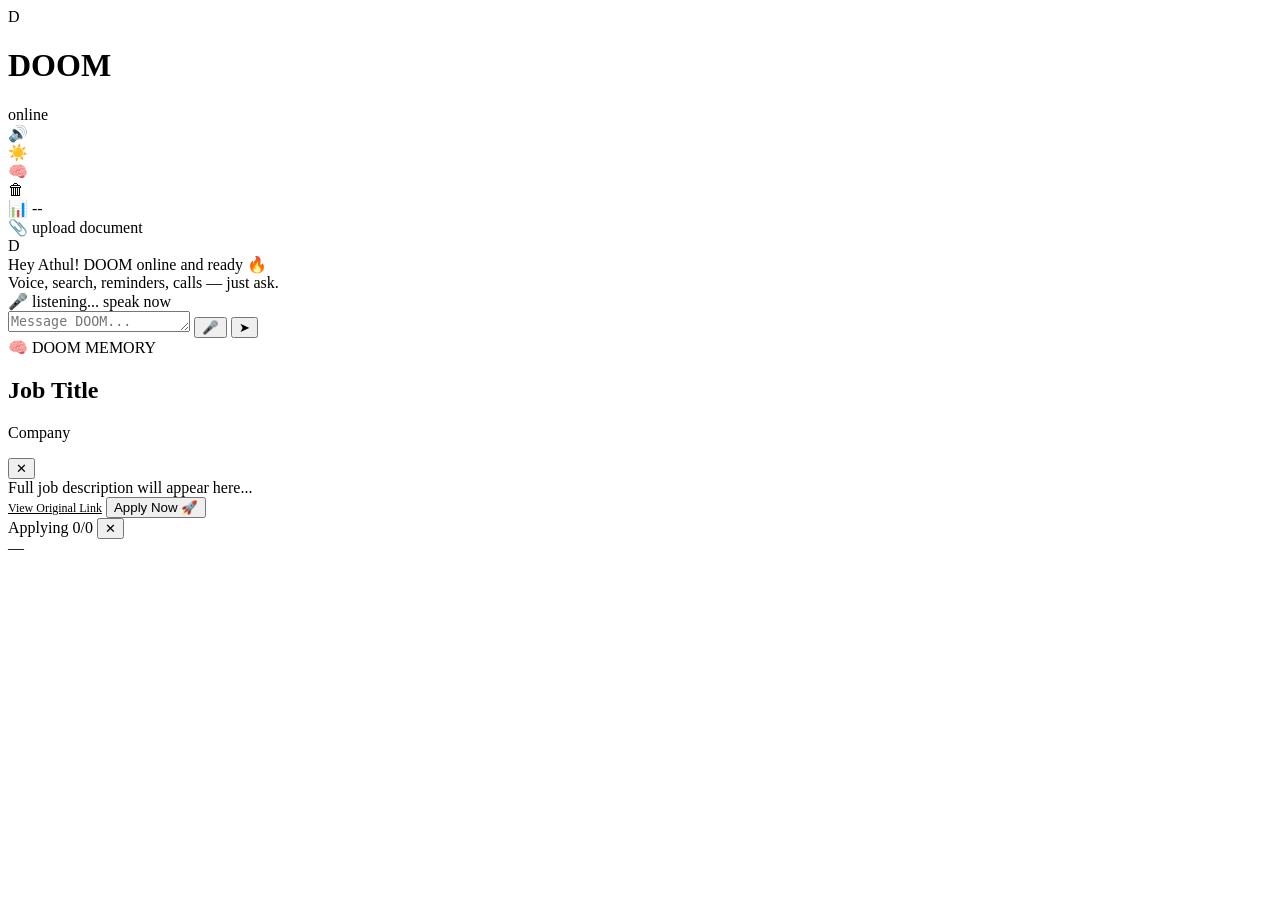
==== src/api/index.html @ 0cdf6266 "edit frontend script with soild principles" ====
<!DOCTYPE html>
<html lang="en">
<head>
  <meta charset="UTF-8" />
  <meta name="viewport" content="width=device-width, initial-scale=1.0, viewport-fit=cover"/>
  <title>DOOM AI</title>
  <link rel="manifest" href="/manifest.json" />
  <meta name="theme-color" content="#0a0a0a" />
  <meta name="apple-mobile-web-app-capable" content="yes" />
  <meta name="apple-mobile-web-app-status-bar-style" content="black-translucent" />
  <meta name="apple-mobile-web-app-title" content="DOOM" />
  <link href="https://fonts.googleapis.com/css2?family=Space+Grotesk:wght@400;500;600;700&family=DM+Mono:wght@400;500&display=swap" rel="stylesheet">
  <link rel="stylesheet" href="/static/style.css" />
  <script src="https://accounts.google.com/gsi/client" async defer></script>
</head>
<body>
<div class="app">

  <!-- HEADER -->
  <div class="header">
    <div class="header-left">
      <div class="logo">D</div>
      <div class="header-info">
        <h1>DOOM</h1>
        <div class="status">
          <div class="status-dot" id="status-dot"></div>
          <span id="status-text">online</span>
        </div>
      </div>
    </div>
    <div class="header-actions">
      <div class="icon-btn" id="speak-btn" title="Toggle voice">🔊</div>
      <div class="icon-btn" title="Daily Briefing">☀️</div>
      <div class="icon-btn" title="Memory">🧠</div>
      <div class="icon-btn" title="Clear">🗑</div>
    </div>
  </div>


  <!-- STATS BAR -->
  <div class="stats-bar">
    <div class="success-rate-badge" id="success-rate-badge">📊 --</div>
  </div>


  <!-- UPLOAD BAR -->
  <div class="upload-bar">
    <label class="upload-label">
      📎 upload document
      <input type="file" id="file-upload" accept=".pdf,.txt,.md" style="display:none" />
    </label>
  </div>

  <!-- MESSAGES -->
  <div id="messages">
    <div class="msg-row">
      <div class="avatar doom">D</div>
      <div class="bubble doom">Hey Athul! DOOM online and ready 🔥<br/>Voice, search, reminders, calls — just ask.</div>
    </div>
  </div>

  <!-- VOICE BANNER -->
  <div class="voice-banner" id="voice-banner">🎤 listening... speak now</div>

  <!-- INPUT -->
  <div class="input-area">
    <div class="composer">
      <textarea id="input" placeholder="Message DOOM..." rows="1"></textarea>
      <button class="mic-btn" id="mic" aria-label="Voice input">🎤</button>
      <button class="send-btn" id="send" aria-label="Send message">➤</button>
    </div>
  </div>

</div>

<!-- MEMORY PANEL -->
<div class="memory-panel" id="memory-panel">
  <div class="memory-sheet">
    <div class="sheet-handle"></div>
    <div class="sheet-title">🧠 DOOM MEMORY</div>
    <div id="memory-content"></div>
  </div>
</div>

<!-- JOB DETAIL MODAL -->
<div class="job-modal-panel" id="job-modal">
  <div class="job-modal-sheet">
    <div class="job-modal-header">
      <div>
        <h2 id="modal-job-title">Job Title</h2>
        <p id="modal-job-company">Company</p>
      </div>
      <button class="job-modal-close" id="job-modal-close-btn">✕</button>
    </div>
    <div class="job-modal-body" id="modal-job-desc">
      Full job description will appear here...
    </div>
    <div class="job-modal-footer">
      <a id="modal-job-url" href="#" target="_blank" style="font-size: 12px; color: var(--text-dim); text-decoration: underline;">View Original Link</a>
      <button class="btn-apply" id="modal-apply-btn">Apply Now 🚀</button>
    </div>
  </div>
</div>

<div class="apply-progress-panel" id="apply-progress-panel">
  <div class="apply-progress-header">
    <span id="apply-progress-label">Applying 0/0</span>
    <button class="job-modal-close" id="apply-progress-close-btn">✕</button>
  </div>
  <div class="apply-progress-company" id="apply-progress-company">—</div>
  <div class="apply-progress-track">
    <div class="apply-progress-fill" id="apply-progress-fill"></div>
  </div>
</div>

<script type="module" src="/static/js/main.js"></script>
</body>
</html>
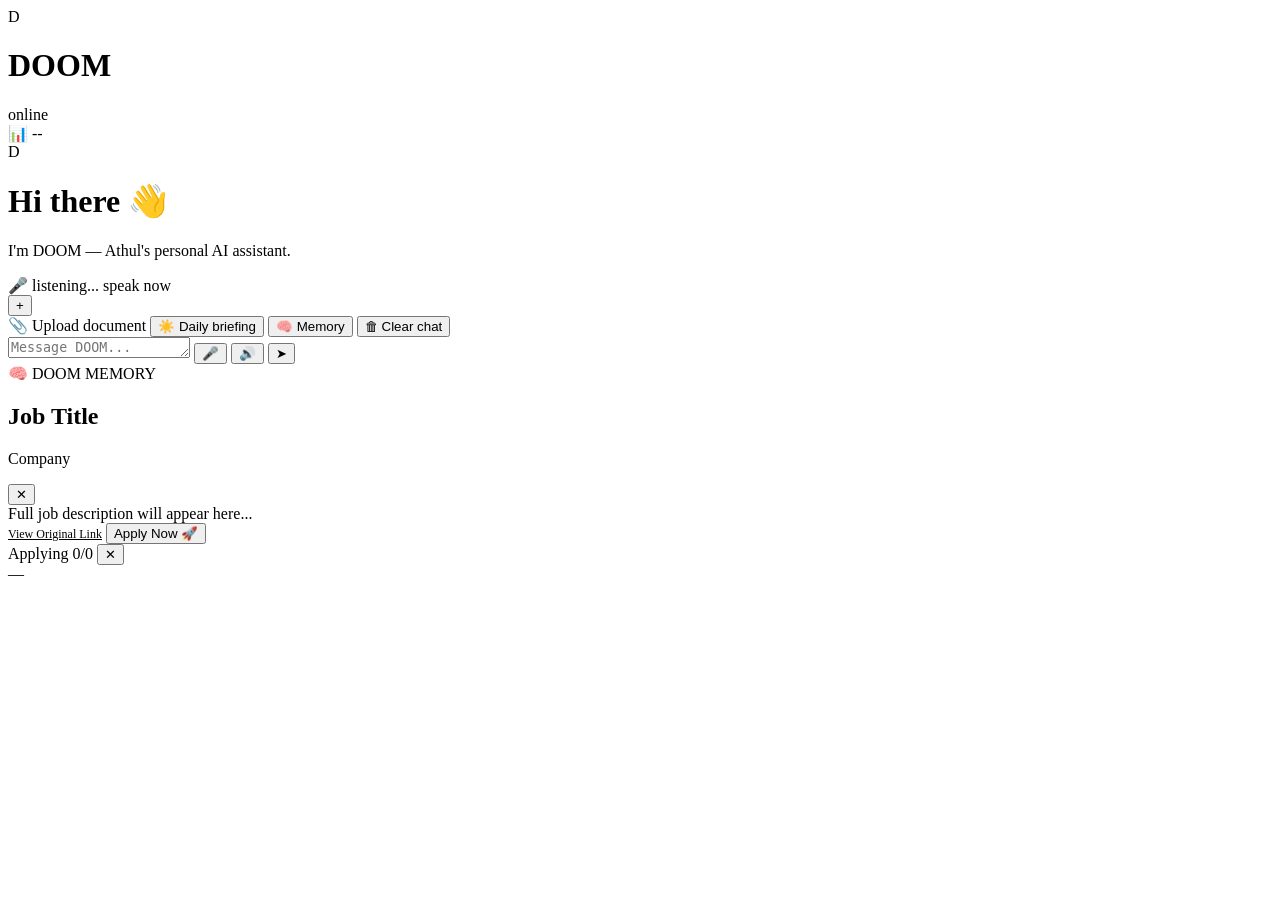
==== commit 20b97156: "refactor ui/ux" ====
--- a/src/api/index.html
+++ b/src/api/index.html
@@ -16,7 +16,7 @@
 <body>
 <div class="app">
 
-  <!-- HEADER -->
+  <!-- HEADER (minimal — just identity + status) -->
   <div class="header">
     <div class="header-left">
       <div class="logo">D</div>
@@ -29,35 +29,19 @@
       </div>
     </div>
     <div class="header-actions">
-      <div class="icon-btn" id="speak-btn" title="Toggle voice">🔊</div>
-      <div class="icon-btn" title="Daily Briefing">☀️</div>
-      <div class="icon-btn" title="Memory">🧠</div>
-      <div class="icon-btn" title="Clear">🗑</div>
+      <div class="success-rate-badge" id="success-rate-badge">📊 --</div>
     </div>
   </div>
 
-
-  <!-- STATS BAR -->
-  <div class="stats-bar">
-    <div class="success-rate-badge" id="success-rate-badge">📊 --</div>
-  </div>
-
-
-  <!-- UPLOAD BAR -->
-  <div class="upload-bar">
-    <label class="upload-label">
-      📎 upload document
-      <input type="file" id="file-upload" accept=".pdf,.txt,.md" style="display:none" />
-    </label>
+  <!-- LANDING GREETING (fades out on first interaction) -->
+  <div class="landing-hero" id="landing-hero">
+    <div class="hero-mark">D</div>
+    <h1 class="hero-greeting" id="hero-greeting">Hi there 👋</h1>
+    <p class="hero-sub" id="hero-sub">I'm DOOM — Athul's personal AI assistant.</p>
   </div>
 
   <!-- MESSAGES -->
-  <div id="messages">
-    <div class="msg-row">
-      <div class="avatar doom">D</div>
-      <div class="bubble doom">Hey Athul! DOOM online and ready 🔥<br/>Voice, search, reminders, calls — just ask.</div>
-    </div>
-  </div>
+  <div id="messages"></div>
 
   <!-- VOICE BANNER -->
   <div class="voice-banner" id="voice-banner">🎤 listening... speak now</div>
@@ -65,9 +49,23 @@
   <!-- INPUT -->
   <div class="input-area">
     <div class="composer">
+      <div class="plus-menu-wrap">
+        <button class="plus-btn" id="plus-btn" aria-label="More actions" type="button">+</button>
+        <div class="plus-menu" id="plus-menu">
+          <label class="plus-menu-item" for="file-upload">📎 Upload document</label>
+          <button class="plus-menu-item" id="menu-briefing-btn" type="button">☀️ Daily briefing</button>
+          <button class="plus-menu-item" id="menu-memory-btn" type="button">🧠 Memory</button>
+          <button class="plus-menu-item" id="menu-clear-btn" type="button">🗑 Clear chat</button>
+        </div>
+      </div>
+
+      <input type="file" id="file-upload" accept=".pdf,.txt,.md" style="display:none" />
+
       <textarea id="input" placeholder="Message DOOM..." rows="1"></textarea>
-      <button class="mic-btn" id="mic" aria-label="Voice input">🎤</button>
-      <button class="send-btn" id="send" aria-label="Send message">➤</button>
+
+      <button class="mic-btn" id="mic" aria-label="Voice input" type="button">🎤</button>
+      <button class="audio-btn" id="speak-btn" aria-label="Toggle voice" type="button">🔊</button>
+      <button class="send-btn" id="send" aria-label="Send message" type="button">➤</button>
     </div>
   </div>
 
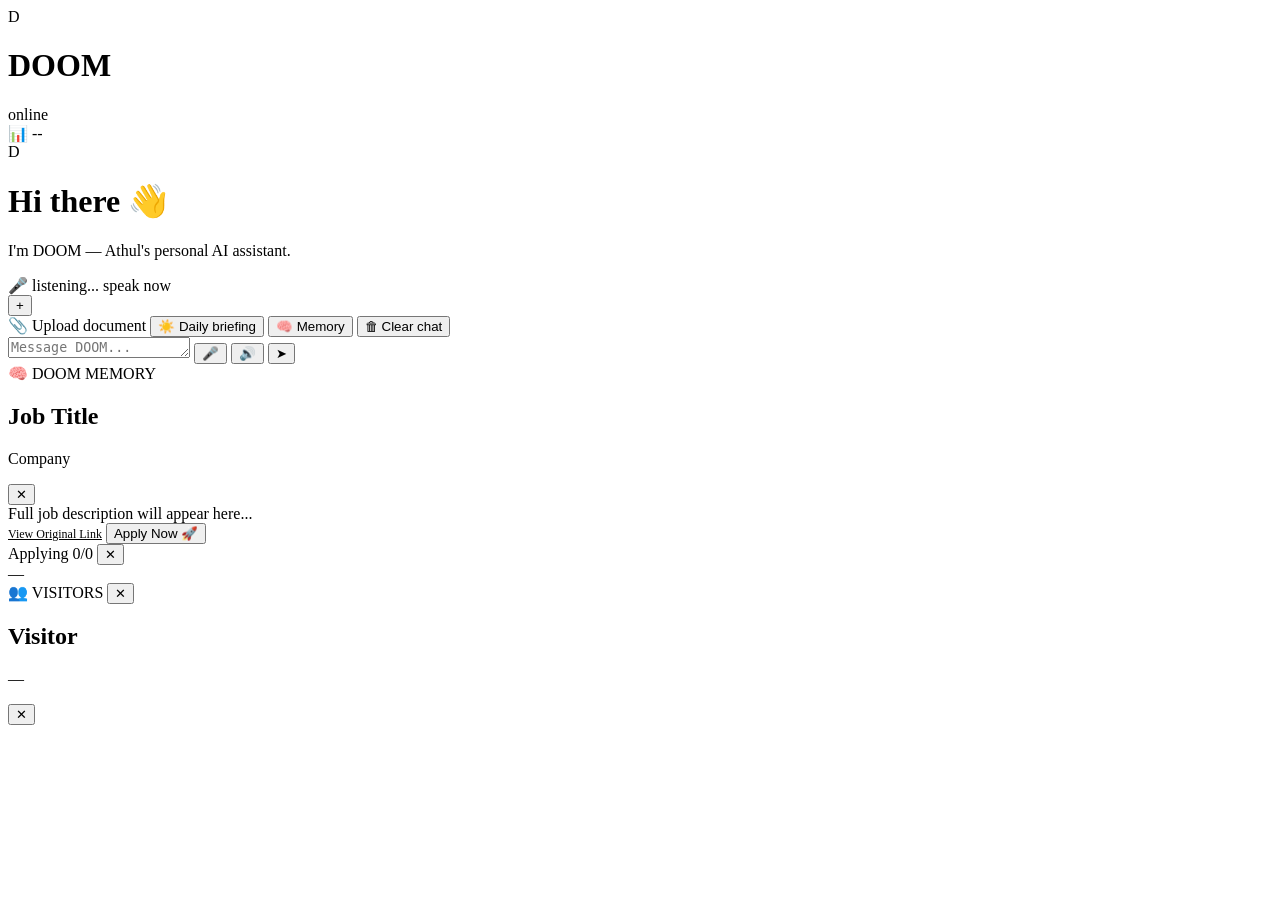
==== commit 1aae8910: "add leads list" ====
--- a/src/api/index.html
+++ b/src/api/index.html
@@ -29,8 +29,9 @@
       </div>
     </div>
     <div class="header-actions">
-      <div class="success-rate-badge" id="success-rate-badge">📊 --</div>
-    </div>
+  <button class="icon-btn" id="leads-toggle-btn" title="Visitors" style="display:none;">👥</button>
+  <div class="success-rate-badge" id="success-rate-badge">📊 --</div>
+</div>
   </div>
 
   <!-- LANDING GREETING (fades out on first interaction) -->
@@ -110,6 +111,30 @@
     <div class="apply-progress-fill" id="apply-progress-fill"></div>
   </div>
 </div>
+<!-- LEADS SIDEBAR (admin only) -->
+<div class="leads-panel" id="leads-panel">
+  <div class="leads-sheet">
+    <div class="leads-header">
+      <span class="sheet-title" style="margin-bottom:0;">👥 VISITORS</span>
+      <button class="job-modal-close" id="leads-close-btn">✕</button>
+    </div>
+    <div id="leads-list"></div>
+  </div>
+</div>
+
+<!-- LEAD DETAIL MODAL -->
+<div class="job-modal-panel" id="lead-modal">
+  <div class="job-modal-sheet">
+    <div class="job-modal-header">
+      <div>
+        <h2 id="lead-modal-name">Visitor</h2>
+        <p id="lead-modal-role">—</p>
+      </div>
+      <button class="job-modal-close" id="lead-modal-close-btn">✕</button>
+    </div>
+    <div class="job-modal-body" id="lead-modal-body"></div>
+  </div>
+</div>
 
 <script type="module" src="/static/js/main.js"></script>
 </body>
